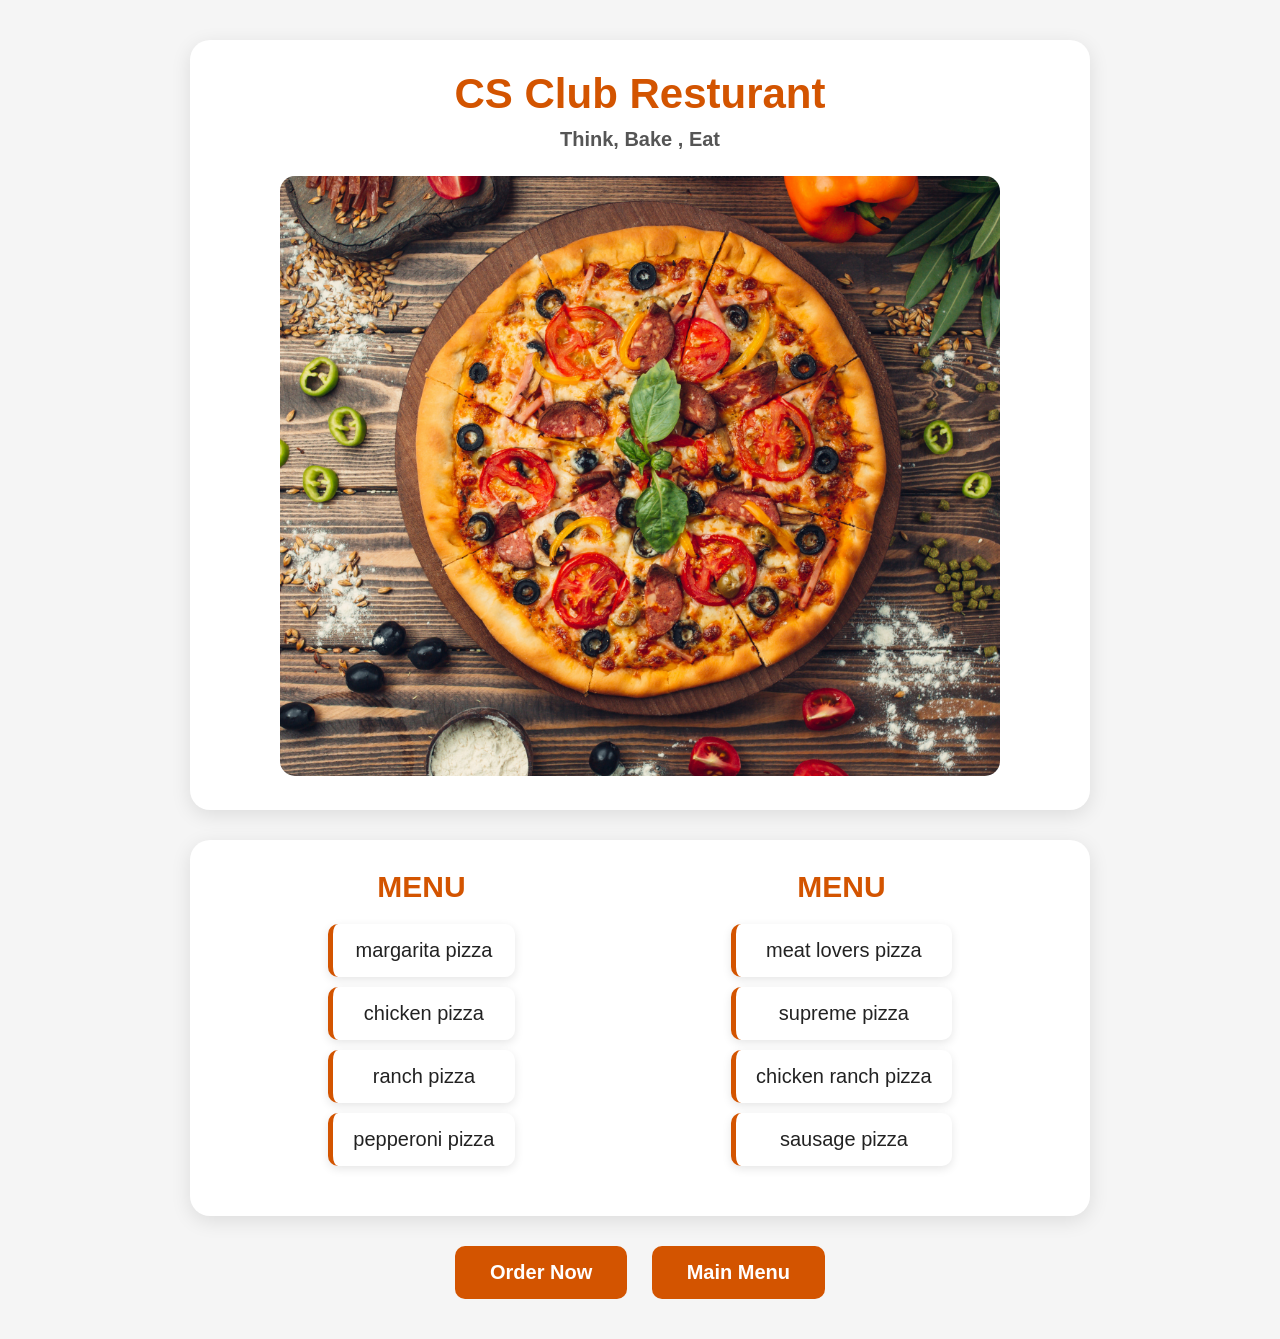
==== index.html @ 55a0f073 "first commit" ====
<!DOCTYPE html>
<html lang="en">
<head>
    <meta charset="UTF-8">
    <meta name="viewport" content="width=device-width, initial-scale=1.0">
    <title>Moaz's Restaurant</title>
    <link href="./assets/imgs/pizza.png" rel="icon" type="image/png">
    <link rel="stylesheet" href="css/style.css">
</head>
<body>
    <div>
        <strong><h1>CS Club Resturant</h1></strong>
        <b><p>Think, Bake , Eat</p></b>
        <img class="img1" src="assets/imgs/pizza-pizza-filled-with-tomatoes-salami-olives.jpg" width="720" height="600" alt="">
    </div>
    <div style="display: flex; justify-content: space-around;">
        <div>
            <h3>menu</h3>
            <ul>
                <li>margarita pizza</li>
                <li>chicken pizza</li>
                <li>ranch pizza</li>
                <li>pepperoni pizza</li>
            </ul>
        </div>
        <div>
            <h3>menu</h3>
            <ul>
                <li>meat lovers pizza</li>
                <li>supreme pizza</li>
                <li>chicken ranch pizza</li>
                <li>sausage pizza</li>
            </ul>
        </div>
    </div>
    <a href="delivery.html" style="margin-right: 20px;"><button>Order Now</button></a>
    <a href="mainmenu.html"><button>Main Menu</button></a>

</body>
</html>
---- css/style.css ----
* {
    box-sizing: border-box;
    margin: 0;
    padding: 0;
}

body {
    font-family: Arial, sans-serif;
    background: #f5f5f5;
    color: #222;
    text-align: center;
    padding: 40px 20px;
}

body > div {
    background: white;
    max-width: 900px;
    margin: 0 auto 30px;
    padding: 30px;
    border-radius: 20px;
    box-shadow: 0 5px 20px rgba(0, 0, 0, 0.1);
}

h1 {
    font-size: 42px;
    color: #d35400;
    margin-bottom: 10px;
}

p {
    font-size: 20px;
    color: #555;
    margin-bottom: 25px;
}

.img1 {
    width: 720px;
    max-width: 100%;
    height: 600px;
    object-fit: cover;
    border-radius: 15px;
}

h3 {
    font-size: 30px;
    color: #d35400;
    margin-bottom: 20px;
    text-transform: uppercase;
    animation: bounceMenu 2s infinite;
}

ul,
ol {
    max-width: 500px;
    margin: 20px auto;
    padding: 0;
    list-style: none;
}

li {
    background-color: #fff;
    margin: 10px 0;
    padding: 15px 20px;
    font-size: 20px;
    border-radius: 10px;
    border-left: 5px solid #d35400;
    box-shadow: 0 3px 10px rgba(0, 0, 0, 0.1);
    transition: 0.3s;
}

li:hover {
    transform: translateX(10px);
    background-color: #fff3e0;
}



button {
    background: #d35400;
    color: white;
    border: none;
    padding: 15px 35px;
    font-size: 20px;
    font-weight: bold;
    border-radius: 10px;
    cursor: pointer;
    transition: 0.3s;
}

button:hover {
    background: #e67e22;
    transform: scale(1.05);
}

@keyframes bounceMenu {
    0% {
        transform: translateX(0);
    }

    25% {
        transform: translateX(-80px);
    }

    50% {
        transform: translateX(80px);
    }

    75% {
        transform: translateX(-40px);
    }

    100% {
        transform: translateX(0);
    }
}
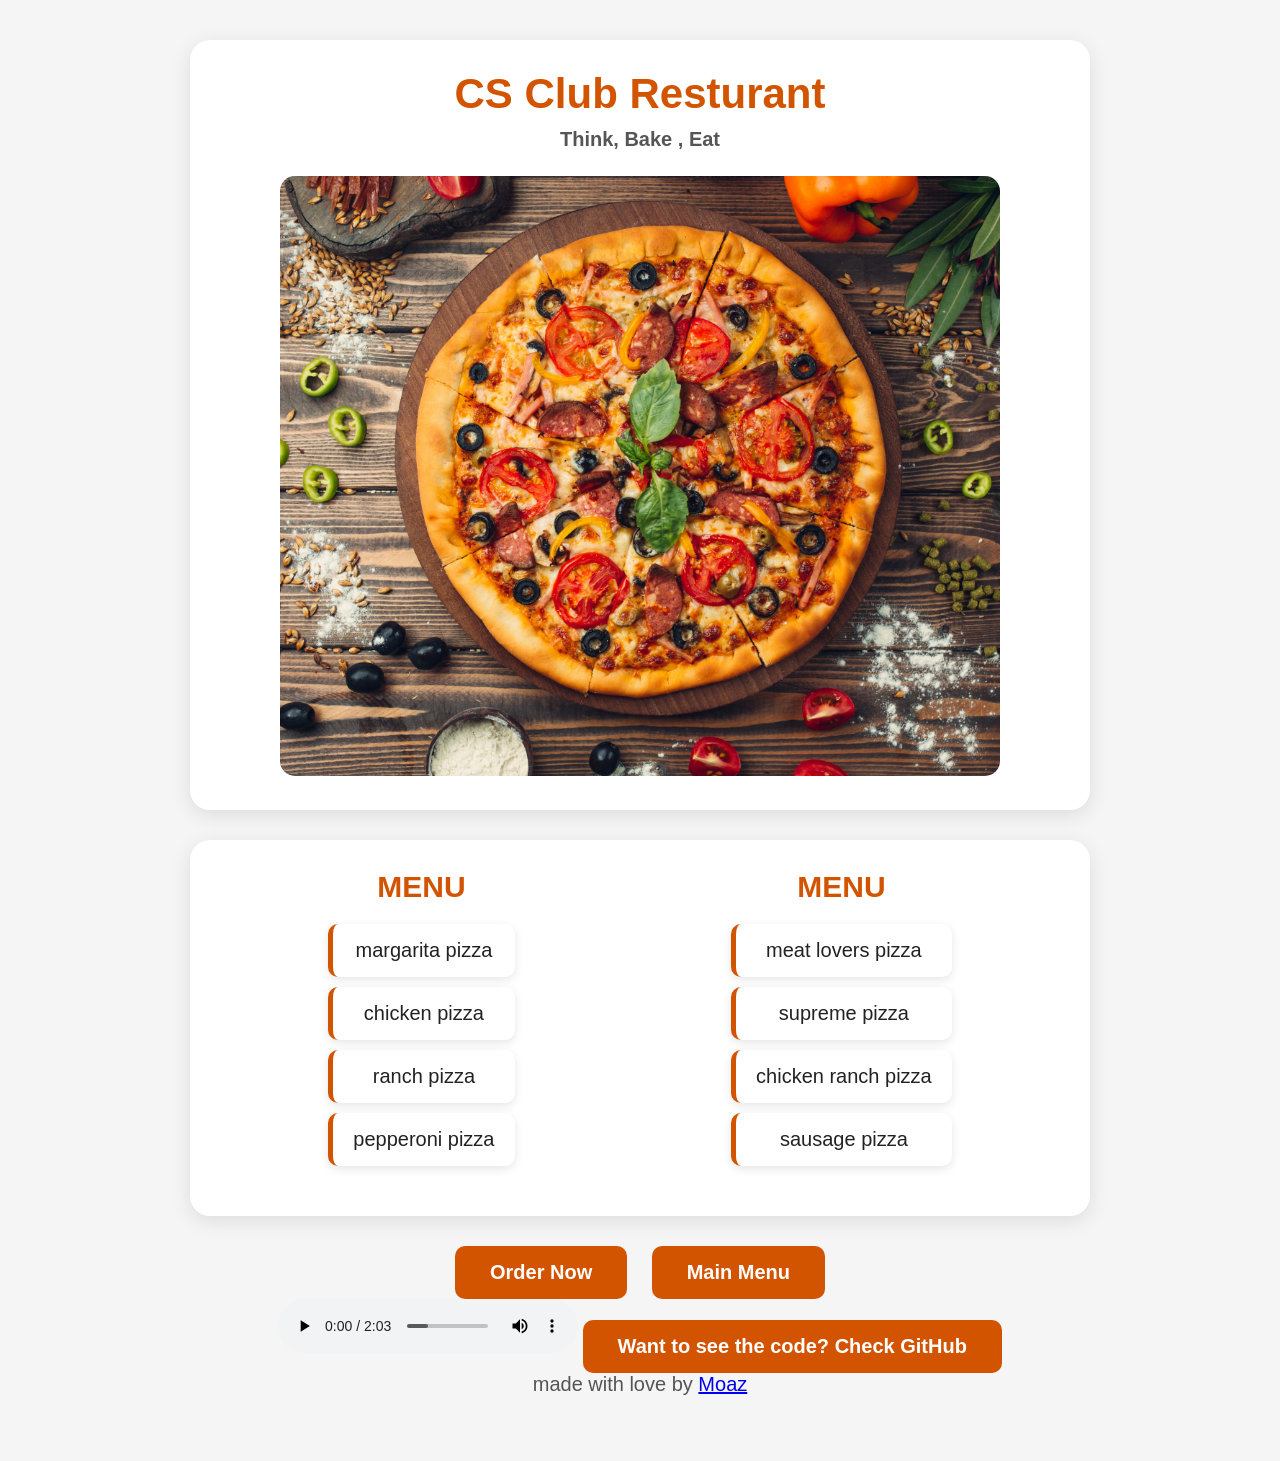
==== commit 92680af7: "Add background music" ====
--- a/index.html
+++ b/index.html
@@ -36,5 +36,17 @@
     <a href="delivery.html" style="margin-right: 20px;"><button>Order Now</button></a>
     <a href="mainmenu.html"><button>Main Menu</button></a>
 
+        <footer>
+        <audio controls src="assets/audio/andriih-italian-food-music-585924.mp3">
+            Your browser does not support the audio element.
+        </audio>
+
+        <a href="https://github.com/moaz-eid13/moaz-restaurant" target="_blank" rel="noopener">
+            <button>Want to see the code? Check GitHub</button>
+        </a>
+
+        <p>made with love by <a href="mailto:moazeid130@gmail.com">Moaz</a></p>
+    </footer>
+
 </body>
 </html>
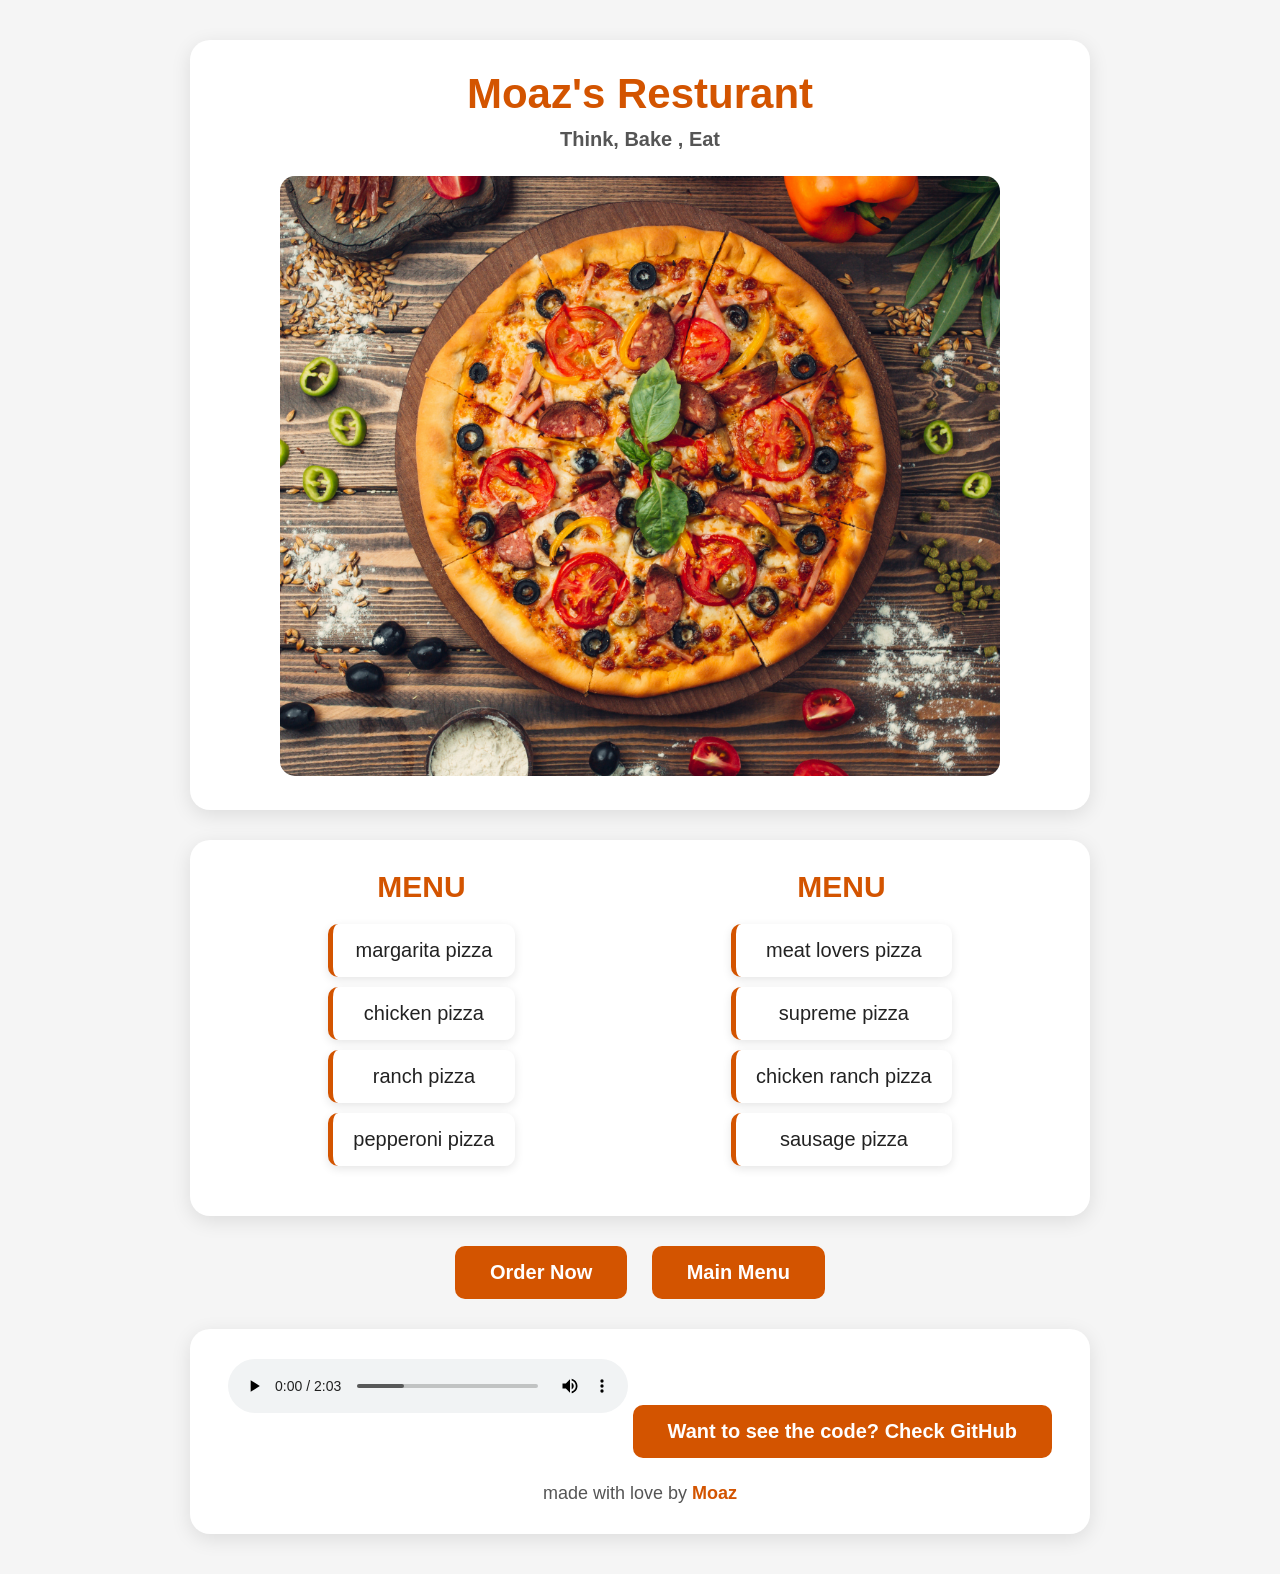
==== commit e81d8653: "Fix old naming" ====
--- a/index.html
+++ b/index.html
@@ -9,7 +9,7 @@
 </head>
 <body>
     <div>
-        <strong><h1>CS Club Resturant</h1></strong>
+        <strong><h1>Moaz's Resturant</h1></strong>
         <b><p>Think, Bake , Eat</p></b>
         <img class="img1" src="assets/imgs/pizza-pizza-filled-with-tomatoes-salami-olives.jpg" width="720" height="600" alt="">
     </div>
--- a/css/style.css
+++ b/css/style.css
@@ -112,4 +112,34 @@
     100% {
         transform: translateX(0);
     }
+}
+
+footer {
+    background: white;
+    max-width: 900px;
+    margin: 30px auto 0;
+    padding: 30px;
+    border-radius: 20px;
+    box-shadow: 0 5px 20px rgba(0, 0, 0, 0.1);
+}
+
+footer audio {
+    width: 100%;
+    max-width: 400px;
+    margin-bottom: 25px;
+}
+
+footer p {
+    font-size: 18px;
+    margin: 25px 0 0;
+}
+
+footer a {
+    color: #d35400;
+    font-weight: bold;
+    text-decoration: none;
+}
+
+footer a:hover {
+    text-decoration: underline;
 }
